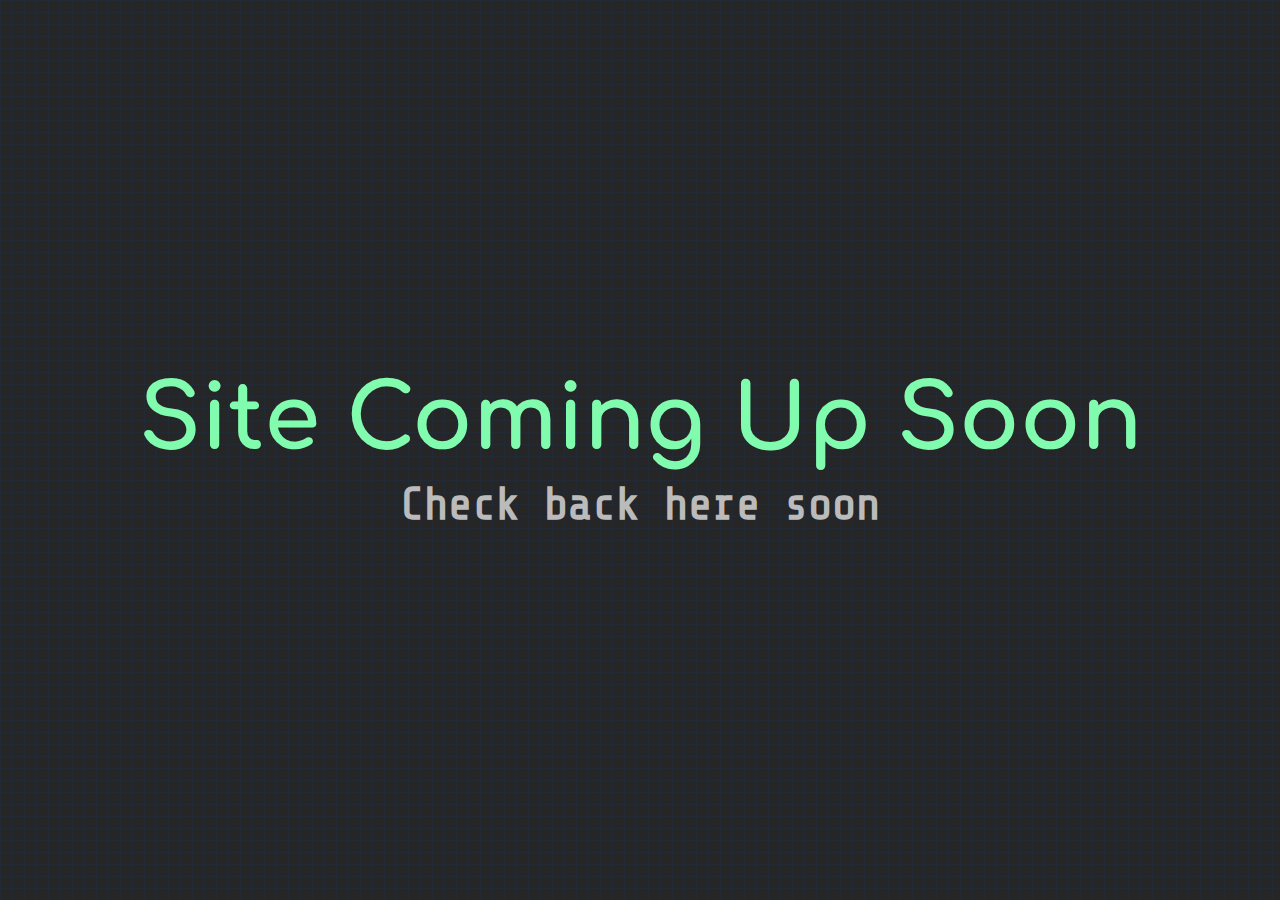
==== index.html @ 6f7924fd "Update index.html" ====
<!DOCTYPE html>
<html lang="en" dir="ltr">
  <head>
    <meta charset="utf-8">
    <title>Johnathan Verstraaten | Web Developer</title>
    <link rel="preconnect" href="https://fonts.googleapis.com">
    <link rel="preconnect" href="https://fonts.gstatic.com" crossorigin>
    <link href="https://fonts.googleapis.com/css2?family=Comfortaa&family=Share+Tech+Mono&display=swap" rel="stylesheet">
    <style media="screen">
      :root {
        /*colours*/
        --green: #81fbae;
        --grey: #bbbbbb;
        --dark-grey: #262626;

        /*cursors*/
        --select: url("./_data/cursors/select.cur"), default;

        /*fonts*/
        --comfortaa: 'Comfortaa', sans-serif;
        --mono: 'Share Tech Mono', monospace;
      }

      * {
        margin: 0;
        padding: 0;
        box-sizing: border-box;
        cursor: var(--select);
        user-select: none;
        font-size: min(10vh, 8.5vw);
      }

      body {
        background-color: var(--dark-grey);
        background-image: linear-gradient(#222a35 0.6px, transparent 0.6px), linear-gradient(to right, #222a35 0.6px, #262626 0.6px);
        background-size: 12px 12px;
        height: 100vh;
        display: flex;
        flex-direction: column;
        justify-content: center;
        align-items: center;
      }

      h1 {
        font-family: var(--comfortaa);
        color: var(--green);
        margin: 0 0 1vh 0;
      }

      h2 {
        font-family: var(--mono);
        font-size: 0.5em;
        color: var(--grey);
      }
    </style>
  </head>
  <body>
    <h1>Site Coming Up Soon</h1>
    <h2>Check back here soon</h2>
  </body>
</html>
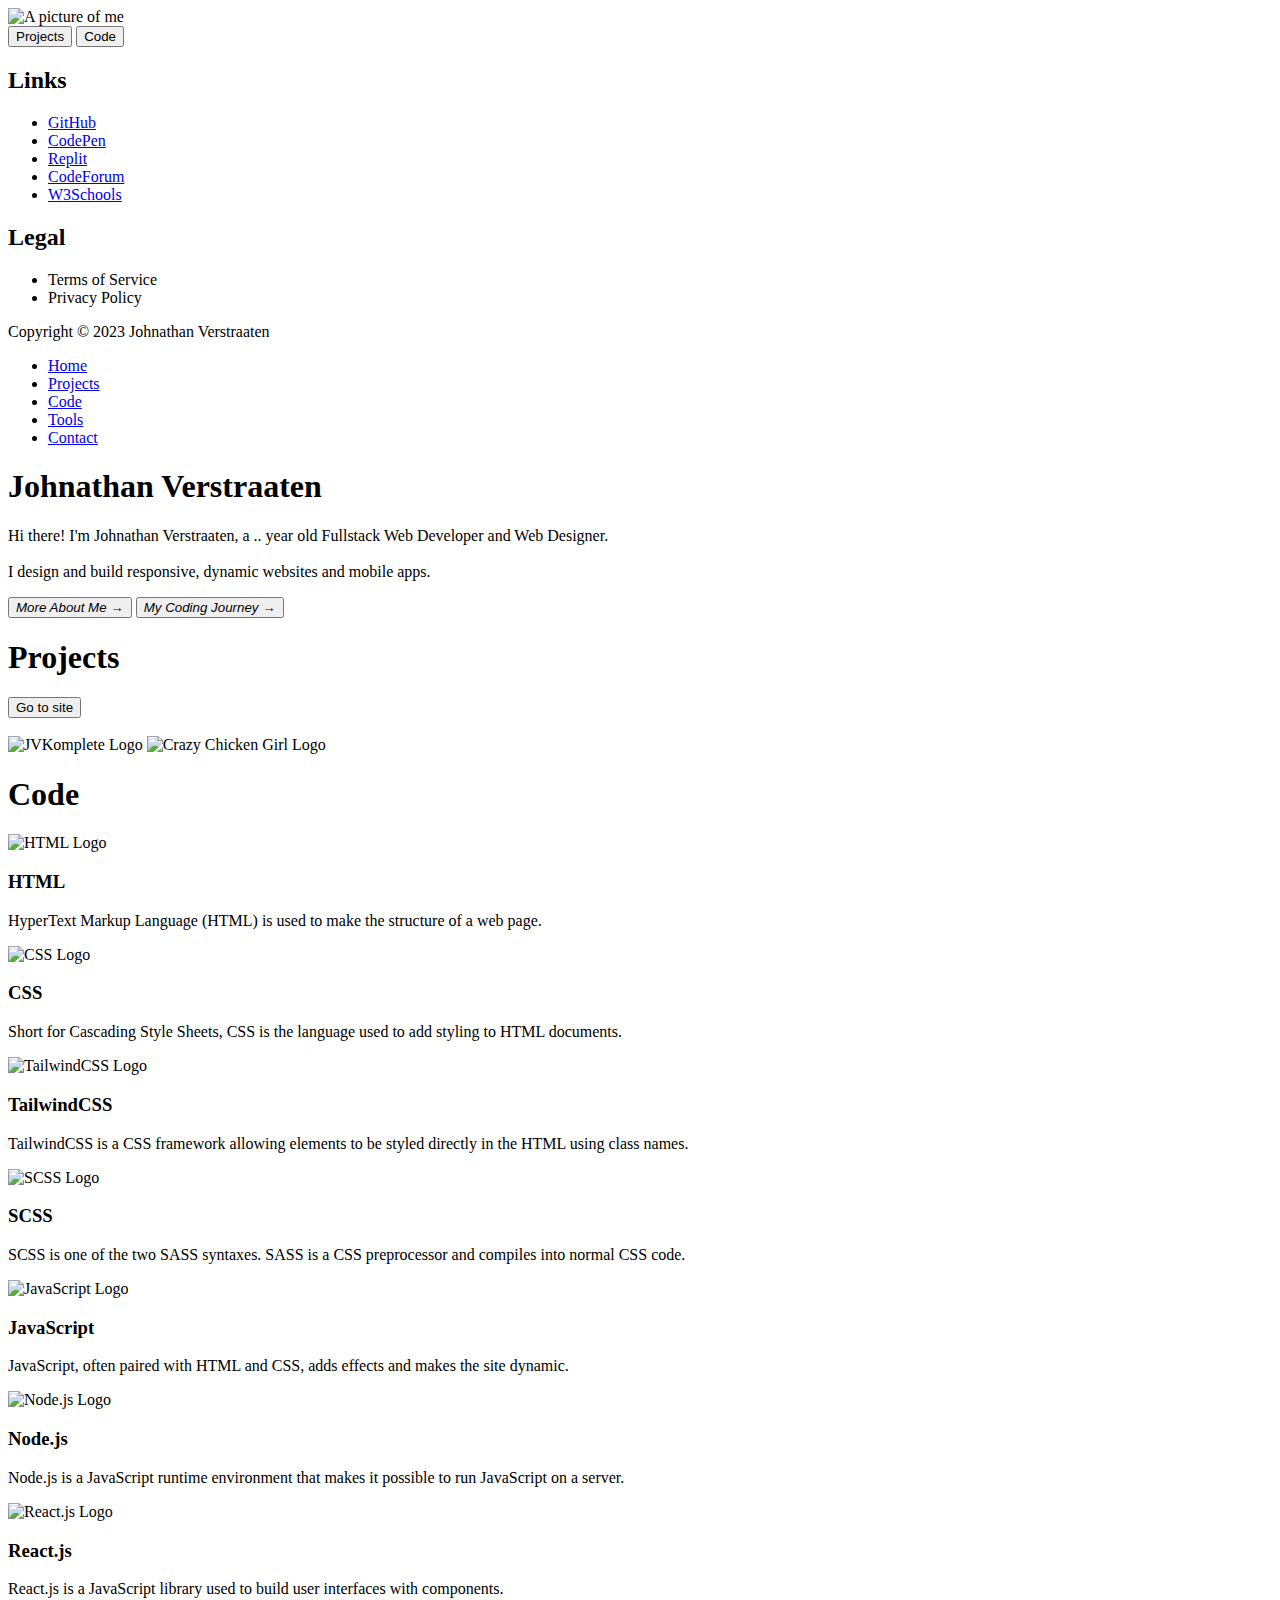
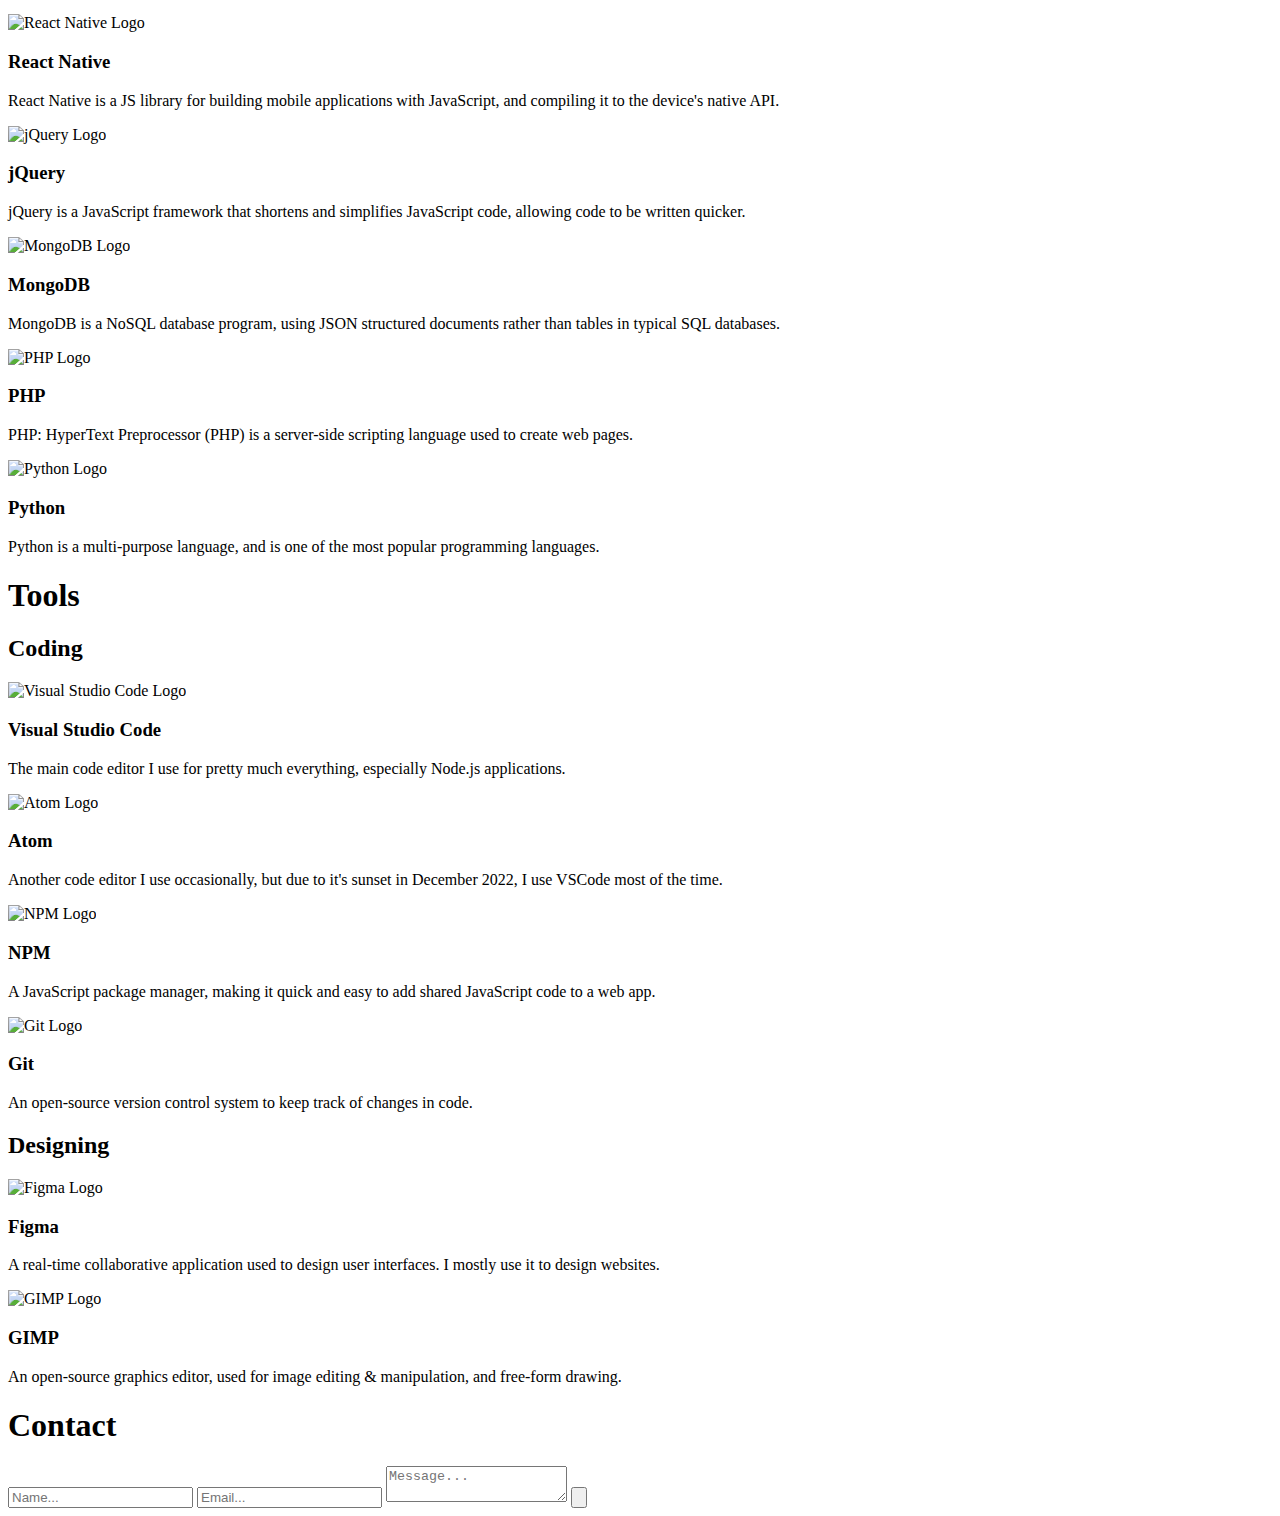
==== commit 91e472c3: "Update index.html" ====
--- a/index.html
+++ b/index.html
@@ -1,61 +1,403 @@
 <!DOCTYPE html>
-<html lang="en" dir="ltr">
-  <head>
-    <meta charset="utf-8">
-    <title>Johnathan Verstraaten | Web Developer</title>
-    <link rel="preconnect" href="https://fonts.googleapis.com">
-    <link rel="preconnect" href="https://fonts.gstatic.com" crossorigin>
-    <link href="https://fonts.googleapis.com/css2?family=Comfortaa&family=Share+Tech+Mono&display=swap" rel="stylesheet">
-    <style media="screen">
-      :root {
-        /*colours*/
-        --green: #81fbae;
-        --grey: #bbbbbb;
-        --dark-grey: #262626;
-
-        /*cursors*/
-        --select: url("./_data/cursors/select.cur"), default;
-
-        /*fonts*/
-        --comfortaa: 'Comfortaa', sans-serif;
-        --mono: 'Share Tech Mono', monospace;
-      }
-
-      * {
-        margin: 0;
-        padding: 0;
-        box-sizing: border-box;
-        cursor: var(--select);
-        user-select: none;
-        font-size: min(10vh, 8.5vw);
-      }
-
-      body {
-        background-color: var(--dark-grey);
-        background-image: linear-gradient(#222a35 0.6px, transparent 0.6px), linear-gradient(to right, #222a35 0.6px, #262626 0.6px);
-        background-size: 12px 12px;
-        height: 100vh;
-        display: flex;
-        flex-direction: column;
-        justify-content: center;
-        align-items: center;
-      }
-
-      h1 {
-        font-family: var(--comfortaa);
-        color: var(--green);
-        margin: 0 0 1vh 0;
-      }
-
-      h2 {
-        font-family: var(--mono);
-        font-size: 0.5em;
-        color: var(--grey);
-      }
-    </style>
-  </head>
-  <body>
-    <h1>Site Coming Up Soon</h1>
-    <h2>Check back here soon</h2>
-  </body>
+<html lang="en">
+<head>
+  <meta charset="UTF-8">
+  <meta http-equiv="X-UA-Compatible" content="IE=edge">
+  <meta name="viewport" content="width=device-width, initial-scale=1.0">
+  <script type="text/javascript" src="https://cdn.jsdelivr.net/npm/@emailjs/browser@3/dist/email.min.js"></script>
+  <script src="https://code.jquery.com/jquery-3.6.1.min.js" charset="utf-8"></script>
+  <script src="./script.js"></script>
+  <link rel="stylesheet" href="./style.css" />
+  <title>Johnathan Verstraaten - Fullstack Web Developer and Designer</title>
+</head>
+<body onload="age(); focusE(); scrollE(); projects('jvkomplete'); contact()" onscroll="scrollE()">
+  
+  <!--navigation links-->
+  <div id="nav">
+    <div class="background">
+      <img src="https://placehold.co/360x360/f6dec6/704d29/png" alt="A picture of me" />
+      <div>
+        <a href="#projects"><button tabindex="8">Projects</button></a>
+        <a href="#code"><button tabindex="9">Code</button></a>
+      </div>
+
+      <!--footer-->
+      <div class="footer">
+        <div class="pages">
+
+          <!--external links-->
+          <div class="links">
+            <h2>Links</h2>
+            <ul>
+              <li tabindex="17">
+                <a href="https://github.com/johna-123" target="_blank" rel="noopener noreferrer">GitHub</a>
+                <div class="nav-underline"></div>
+              </li>
+              <li tabindex="18">
+                <a href="https://codepen.io/johna-123" target="_blank" rel="noopener noreferrer">CodePen</a>
+                <div class="nav-underline"></div>
+              </li>
+              <li tabindex="19">
+                <a href="https://replit.com/@johna-123" target="_blank" rel="noopener noreferrer">Replit</a>
+                <div class="nav-underline"></div>
+              </li>
+              <li tabindex="20">
+                <a href="https://codeforum.org/members/johna.3024/" target="_blank" rel="noopener noreferrer">CodeForum</a>
+                <div class="nav-underline"></div>
+              </li>
+              <li tabindex="21">
+                <a href="https://w3profile.com/johna" target="_blank" rel="noopener noreferrer">W3Schools</a>
+                <div class="nav-underline"></div>
+              </li>
+            </ul>
+          </div>
+
+          <!--legal pages-->
+          <div class="legal">
+            <h2>Legal</h2>
+            <ul>
+              <li tabindex="22">
+                <a>Terms of Service</a>
+                <div class="nav-underline"></div>
+              </li>
+              <li tabindex="23">
+                <a>Privacy Policy</a>
+                <div class="nav-underline"></div>
+              </li>
+            </ul>
+          </div>
+        </div>
+        <p>Copyright &copy; 2023 Johnathan Verstraaten</p>
+      </div>
+    </div>
+
+    <!--page navigation-->
+    <ul>
+      <li tabindex="1"><a onclick="more()" href="#home">Home<div class="nav-underline"></div></a></ol>
+      <li tabindex="2"><a onclick="more()" href="#projects">Projects<div class="nav-underline"></div></a></ol>
+      <li tabindex="3"><a onclick="more()" href="#code">Code<div class="nav-underline"></div></a></ol>
+      <li tabindex="4"><a onclick="more()" href="#tools">Tools<div class="nav-underline"></div></a></ol>
+      <li tabindex="5"><a onclick="more()" href="#contact">Contact<div class="nav-underline"></div></a></ol>
+    </ul>
+  </div>
+
+  <!--home section-->
+  <section id="home">
+    <div class="body">
+      <div class="main">
+        <div class="title">
+          <h1>Johnathan Verstraaten</h1>
+          <div class="underline"></div>
+        </div>
+        <p>
+          Hi there! I'm Johnathan Verstraaten, a <span class="age">..</span> year old <span class="highlight">Fullstack Web Developer</span> and <span class="highlight">Web Designer</span>.
+          <br /><br />
+          I design and build responsive, dynamic websites and mobile apps.
+        </p>
+        <div class="about-links">
+          <a><button onclick="more('about')" tabindex="6">
+            <i>More About Me &rarr;</i>
+            <div class="nav-underline"></div>
+          </button></a>
+          <a><button onclick="more('code')" tabindex="7">
+            <i>My Coding Journey &rarr;</i>
+            <div class="nav-underline"></div>
+          </button></a>
+        </div>
+      </div>
+      <div class="more">
+        <div class="inner"></div>
+      </div>
+    </div>
+  </section>
+
+  <!--projects section-->
+  <section id="projects">
+    <div class="body">
+      <div class="main">
+        <div class="title">
+          <h1>Projects</h1>
+          <div class="underline"></div>
+        </div>
+        <div class="project">
+          <div class="overlay">
+            <h2></h2>
+            <h4></h4>
+            <p class="work"></p>
+            <p class="date"></p>
+            <a target="_blank"><button tabindex="10">Go to site</button></a>
+          </div>
+          <img width="100%" />
+        </div>
+        <div class="project-list">
+          <img tabindex="11" src="./images/projects/jvkomplete-logo.png" alt="JVKomplete Logo" height="48px" onclick="projects('jvkomplete')" />
+          <img tabindex="12" src="./images/projects/crazychickengirl-logo.png" alt="Crazy Chicken Girl Logo" height="48px" onclick="projects('crazychickengirl')" />
+        </div>
+      </div>
+    </div>
+  </section>
+
+  <!--code section-->
+  <section id="code">
+    <div class="body">
+      <div class="main">
+        <div class="title">
+          <h1>Code</h1>
+          <div class="underline"></div>
+        </div>
+        <div class="code-grid">
+
+          <!--html-->
+          <div class="code-lang">
+            <div class="code-margin"></div>
+            <div class="code-logo">
+              <img src="./images/code/html.svg" alt="HTML Logo">
+            </div>
+            <div class="text">
+              <h3>HTML</h3>
+              <p>HyperText Markup Language (HTML) is used to make the structure of a web page.</p>
+            </div>
+          </div>
+
+          <!--css-->
+          <div class="code-lang">
+            <div class="code-margin"></div>
+            <div class="code-logo">
+              <img src="./images/code/css.svg" alt="CSS Logo">
+            </div>
+            <div class="text">
+              <h3>CSS</h3>
+              <p>Short for Cascading Style Sheets, CSS is the language used to add styling to HTML documents.</p>
+            </div>
+          </div>
+
+          <!--tailwindcss-->
+          <div class="code-lang">
+            <div class="code-margin"></div>
+            <div class="code-logo">
+              <img src="./images/code/tailwindcss.svg" alt="TailwindCSS Logo">
+            </div>
+            <div class="text">
+              <h3>TailwindCSS</h3>
+              <p>TailwindCSS is a CSS framework allowing elements to be styled directly in the HTML using class names.</p>
+            </div>
+          </div>
+
+          <!--scss-->
+          <div class="code-lang">
+            <div class="code-margin"></div>
+            <div class="code-logo">
+              <img src="./images/code/scss.svg" alt="SCSS Logo">
+            </div>
+            <div class="text">
+              <h3>SCSS</h3>
+              <p>SCSS is one of the two SASS syntaxes. SASS is a CSS preprocessor and compiles into normal CSS code.</p>
+            </div>
+          </div>
+
+          <!--javascript-->
+          <div class="code-lang">
+            <div class="code-margin"></div>
+            <div class="code-logo">
+              <img src="./images/code/javascript.svg" alt="JavaScript Logo">
+            </div>
+            <div class="text">
+              <h3>JavaScript</h3>
+              <p>JavaScript, often paired with HTML and CSS, adds effects and makes the site dynamic.</p>
+            </div>
+          </div>
+
+          <!--node.js-->
+          <div class="code-lang">
+            <div class="code-margin"></div>
+            <div class="code-logo">
+              <img src="./images/code/nodejs.svg" alt="Node.js Logo">
+            </div>
+            <div class="text">
+              <h3>Node.js</h3>
+              <p>Node.js is a JavaScript runtime environment that makes it possible to run JavaScript on a server.</p>
+            </div>
+          </div>
+
+          <!--react.js-->
+          <div class="code-lang">
+            <div class="code-margin"></div>
+            <div class="code-logo">
+              <img src="./images/code/reactjs.svg" alt="React.js Logo">
+            </div>
+            <div class="text">
+              <h3>React.js</h3>
+              <p>React.js is a JavaScript library used to build user interfaces with components.</p>
+            </div>
+          </div>
+
+          <!--reactnative-->
+          <div class="code-lang">
+            <div class="code-margin"></div>
+            <div class="code-logo">
+              <img src="./images/code/react.svg" alt="React Native Logo">
+            </div>
+            <div class="text">
+              <h3>React Native</h3>
+              <p>React Native is a JS library for building mobile applications with JavaScript, and compiling it to the device's native API.</p>
+            </div>
+          </div>
+
+          <!--jquery-->
+          <div class="code-lang">
+            <div class="code-margin"></div>
+            <div class="code-logo">
+              <img src="./images/code/jquery.svg" alt="jQuery Logo">
+            </div>
+            <div class="text">
+              <h3>jQuery</h3>
+              <p>jQuery is a JavaScript framework that shortens and simplifies JavaScript code, allowing code to be written quicker.</p>
+            </div>
+          </div>
+
+          <!--mongodb-->
+          <div class="code-lang">
+            <div class="code-margin"></div>
+            <div class="code-logo">
+              <img src="./images/code/mongodb.svg" alt="MongoDB Logo">
+            </div>
+            <div class="text">
+              <h3>MongoDB</h3>
+              <p>MongoDB is a NoSQL database program, using JSON structured documents rather than tables in typical SQL databases.</p>
+            </div>
+          </div>
+
+          <!--php-->
+          <div class="code-lang">
+            <div class="code-margin"></div>
+            <div class="code-logo">
+              <img src="./images/code/php.svg" alt="PHP Logo">
+            </div>
+            <div class="text">
+              <h3>PHP</h3>
+              <p>PHP: HyperText Preprocessor (PHP) is a server-side scripting language used to create web pages.</p>
+            </div>
+          </div>
+
+          <!--python-->
+          <div class="code-lang">
+            <div class="code-margin"></div>
+            <div class="code-logo">
+              <img src="./images/code/python.svg" alt="Python Logo">
+            </div>
+            <div class="text">
+              <h3>Python</h3>
+              <p>Python is a multi-purpose language, and is one of the most popular programming languages.</p>
+            </div>
+          </div>
+        </div>
+      </div>
+    </div>
+  </section>
+
+  <!--tools section-->
+  <section id="tools">
+    <div class="body">
+      <div class="main">
+        <div class="title">
+          <h1>Tools</h1>
+          <div class="underline"></div>
+        </div>
+        <div class="tools">
+          <div class="coding">
+            <h2>Coding</h2>
+
+            <!--vscode-->
+            <div class="tool">
+              <div class="tool-logo">
+                <img src="./images/tools/vscode.svg" alt="Visual Studio Code Logo">
+              </div>
+              <div class="text">
+                <h3>Visual Studio Code</h3>
+                <p>The main code editor I use for pretty much everything, especially Node.js applications.</p>
+              </div>
+            </div>
+
+            <!--atom-->
+            <div class="tool">
+              <div class="tool-logo">
+                <img src="./images/tools/atom.svg" alt="Atom Logo">
+              </div>
+              <div class="text">
+                <h3>Atom</h3>
+                <p>Another code editor I use occasionally, but due to it's sunset in December 2022, I use VSCode most of the time.</p>
+              </div>
+            </div>
+
+            <!--npm-->
+            <div class="tool">
+              <div class="tool-logo">
+                <img src="./images/tools/npm.svg" alt="NPM Logo">
+              </div>
+              <div class="text">
+                <h3>NPM</h3>
+                <p>A JavaScript package manager, making it quick and easy to add shared JavaScript code to a web app.</p>
+              </div>
+            </div>
+
+            <!--git-->
+            <div class="tool">
+              <div class="tool-logo">
+                <img src="./images/tools/git.svg" alt="Git Logo">
+              </div>
+              <div class="text">
+                <h3>Git</h3>
+                <p>An open-source version control system to keep track of changes in code.</p>
+              </div>
+            </div>
+          </div>
+          <div class="designing">
+            <h2>Designing</h2>
+
+            <!--figma-->
+            <div class="tool">
+              <div class="tool-logo">
+                <img src="./images/tools/figma.svg" alt="Figma Logo">
+              </div>
+              <div class="text">
+                <h3>Figma</h3>
+                <p>A real-time collaborative application used to design user interfaces. I mostly use it to design websites.</p>
+              </div>
+            </div>
+
+            <!--gimp-->
+            <div class="tool">
+              <div class="tool-logo">
+                <img src="./images/tools/gimp.svg" alt="GIMP Logo">
+              </div>
+              <div class="text">
+                <h3>GIMP</h3>
+                <p>An open-source graphics editor, used for image editing & manipulation, and free-form drawing.</p>
+              </div>
+            </div>
+          </div>
+        </div>
+      </div>
+    </div>
+  </section>
+
+  <!--contact section-->
+  <section class="contact">
+    <div class="body">
+      <div class="main">
+        <div class="title">
+          <h1>Contact</h1>
+          <div class="underline"></div>
+        </div>
+        <form id="contact">
+          <input autocomplete="off" type="hidden" name="contact_number">
+          <input autocomplete="off" required class="focus" tabindex="13" type="text" name="user_name" id="name" placeholder="Name..." />
+          <input autocomplete="off" required class="focus" tabindex="14" type="email" name="user_email" id="email" placeholder="Email..." />
+          <textarea autocomplete="off" required class="focus" tabindex="15" name="message" id="message" placeholder="Message..."></textarea>
+          <input required tabindex="16" type="submit" value="" />
+        </form>
+      </div>
+    </div>
+  </section>
+</body>
 </html>
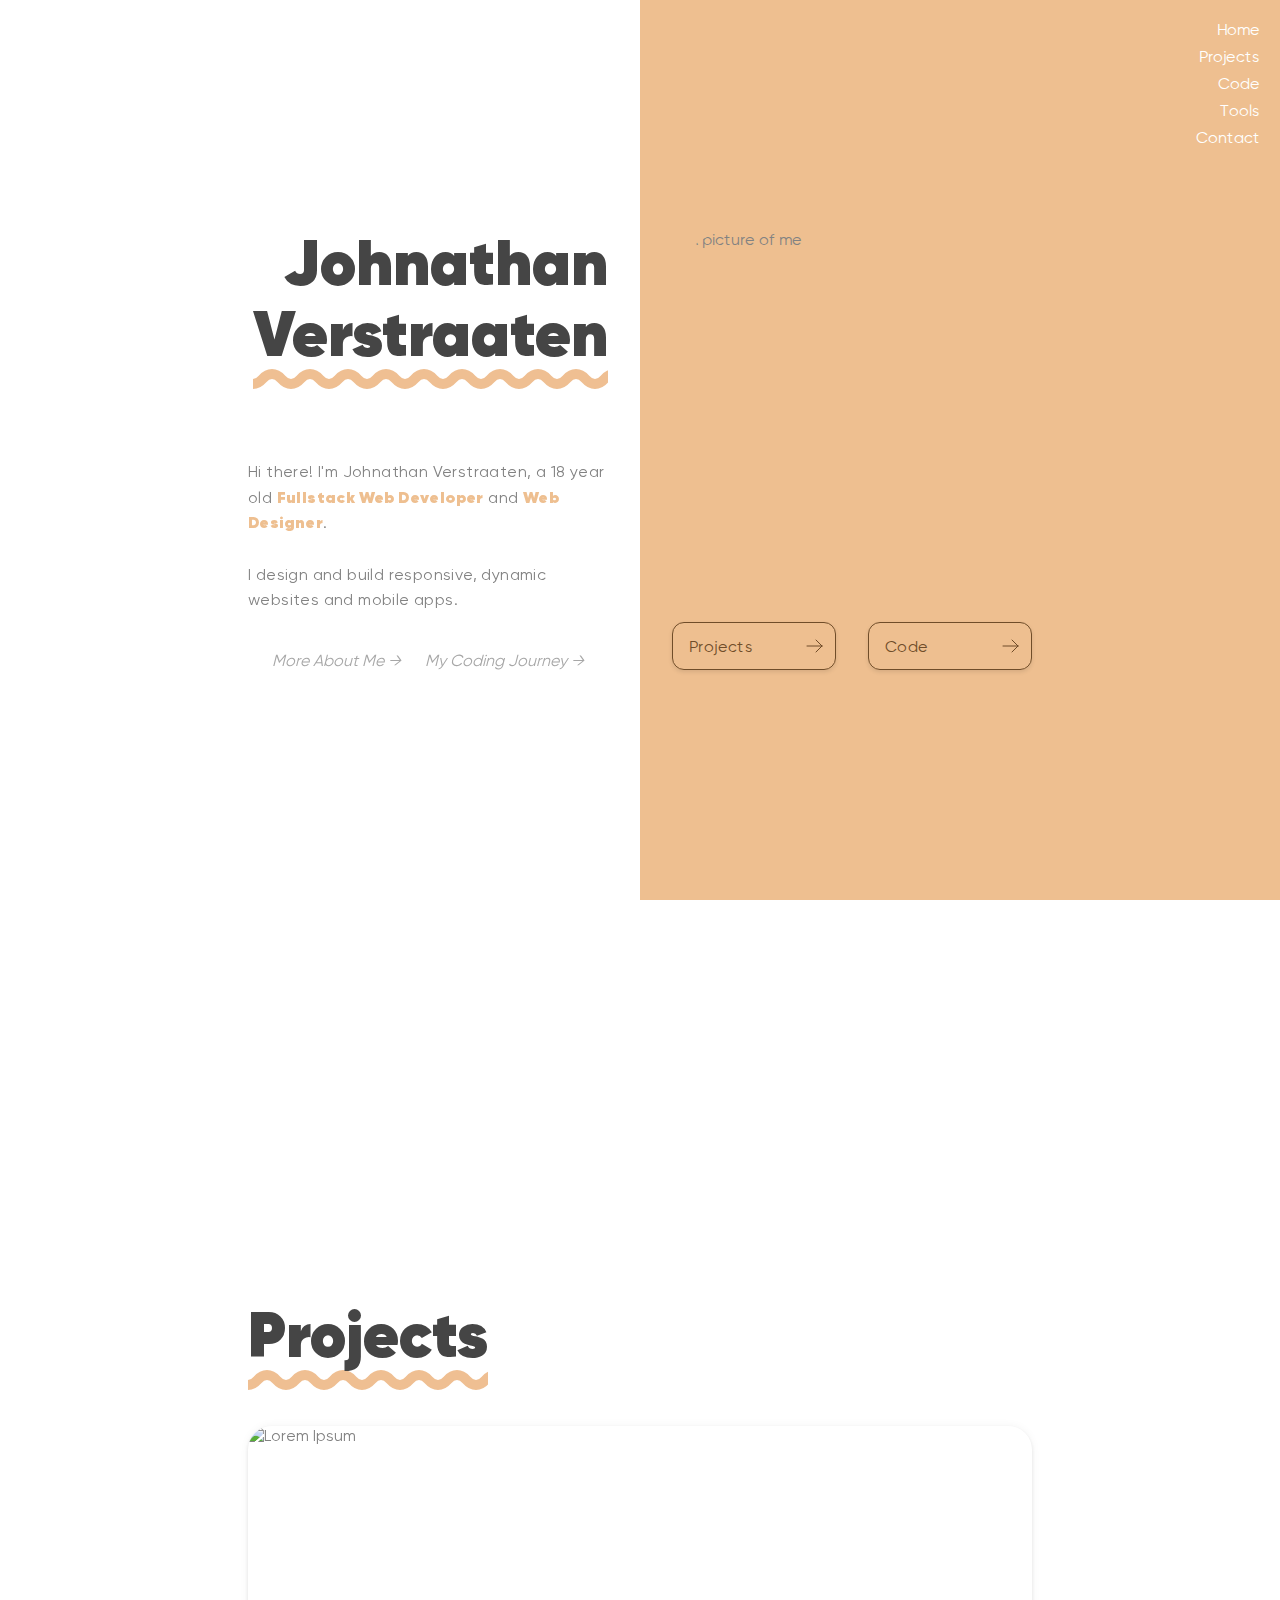
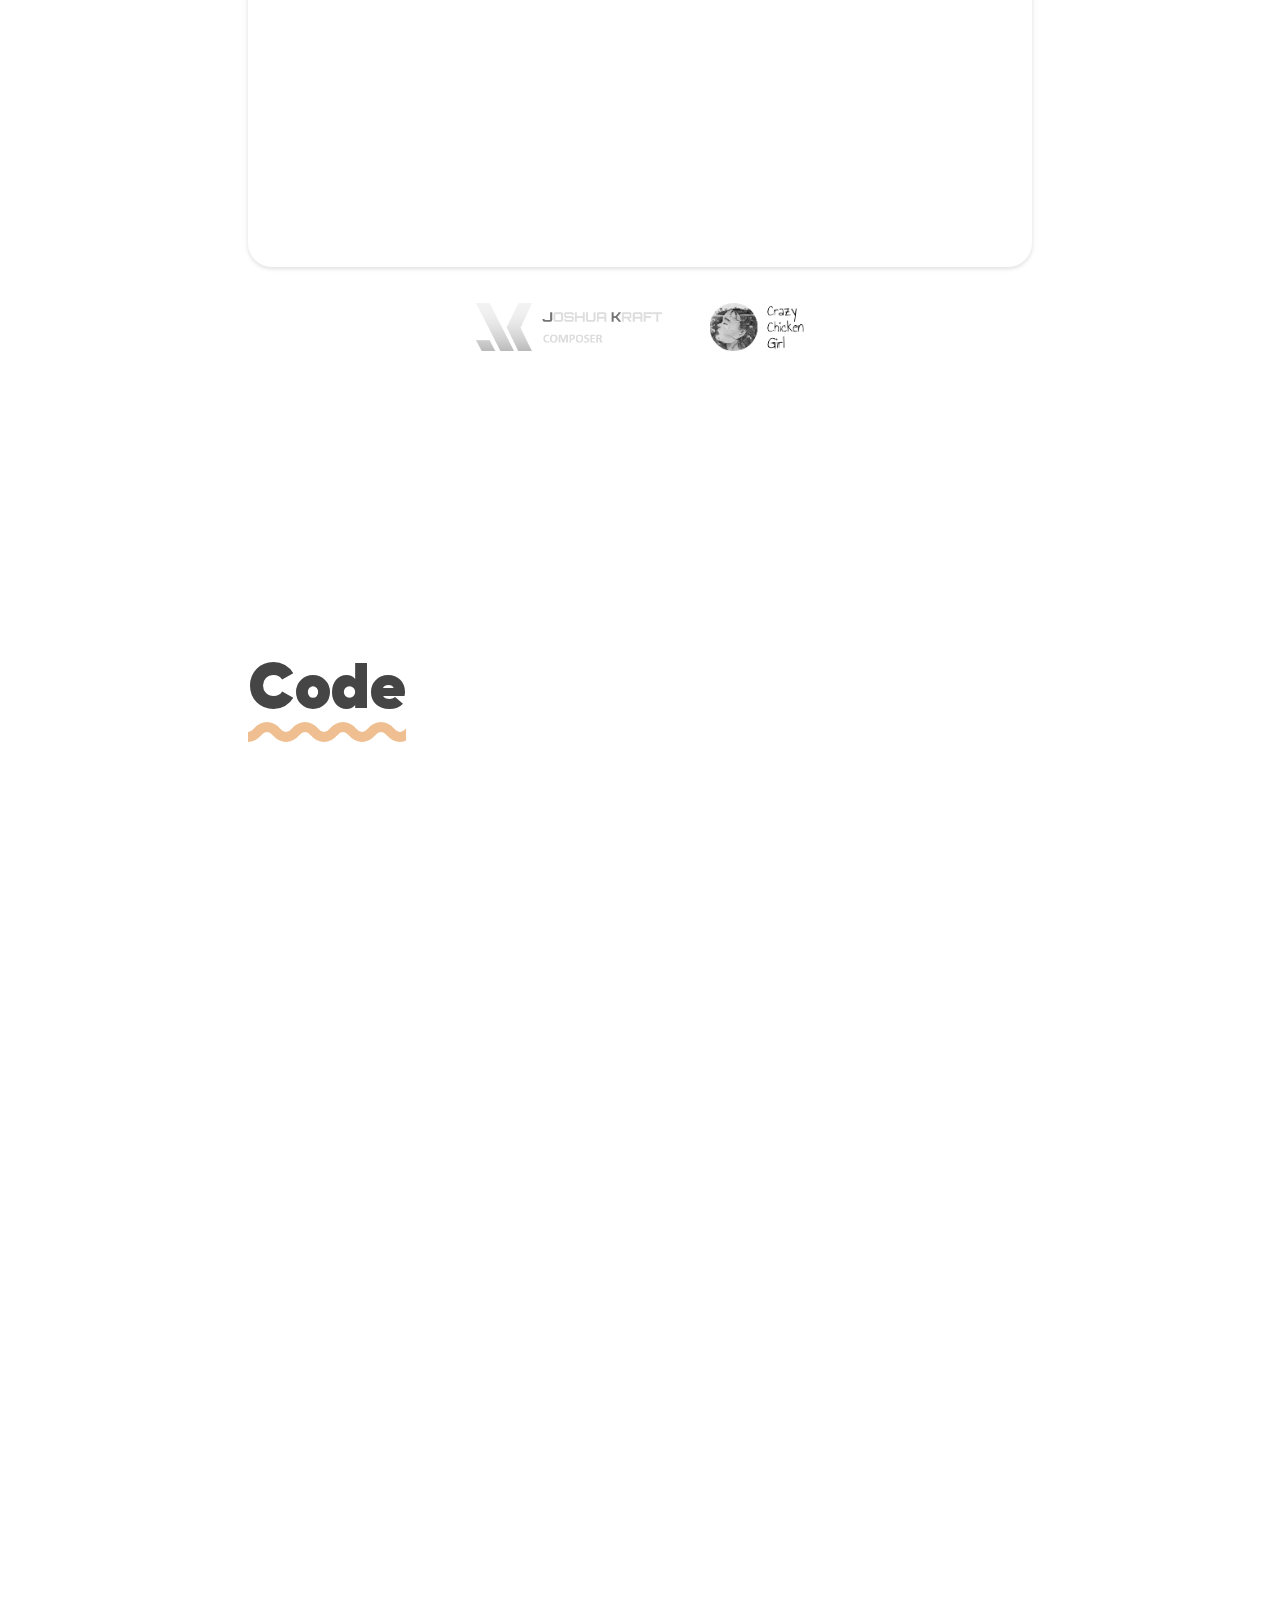
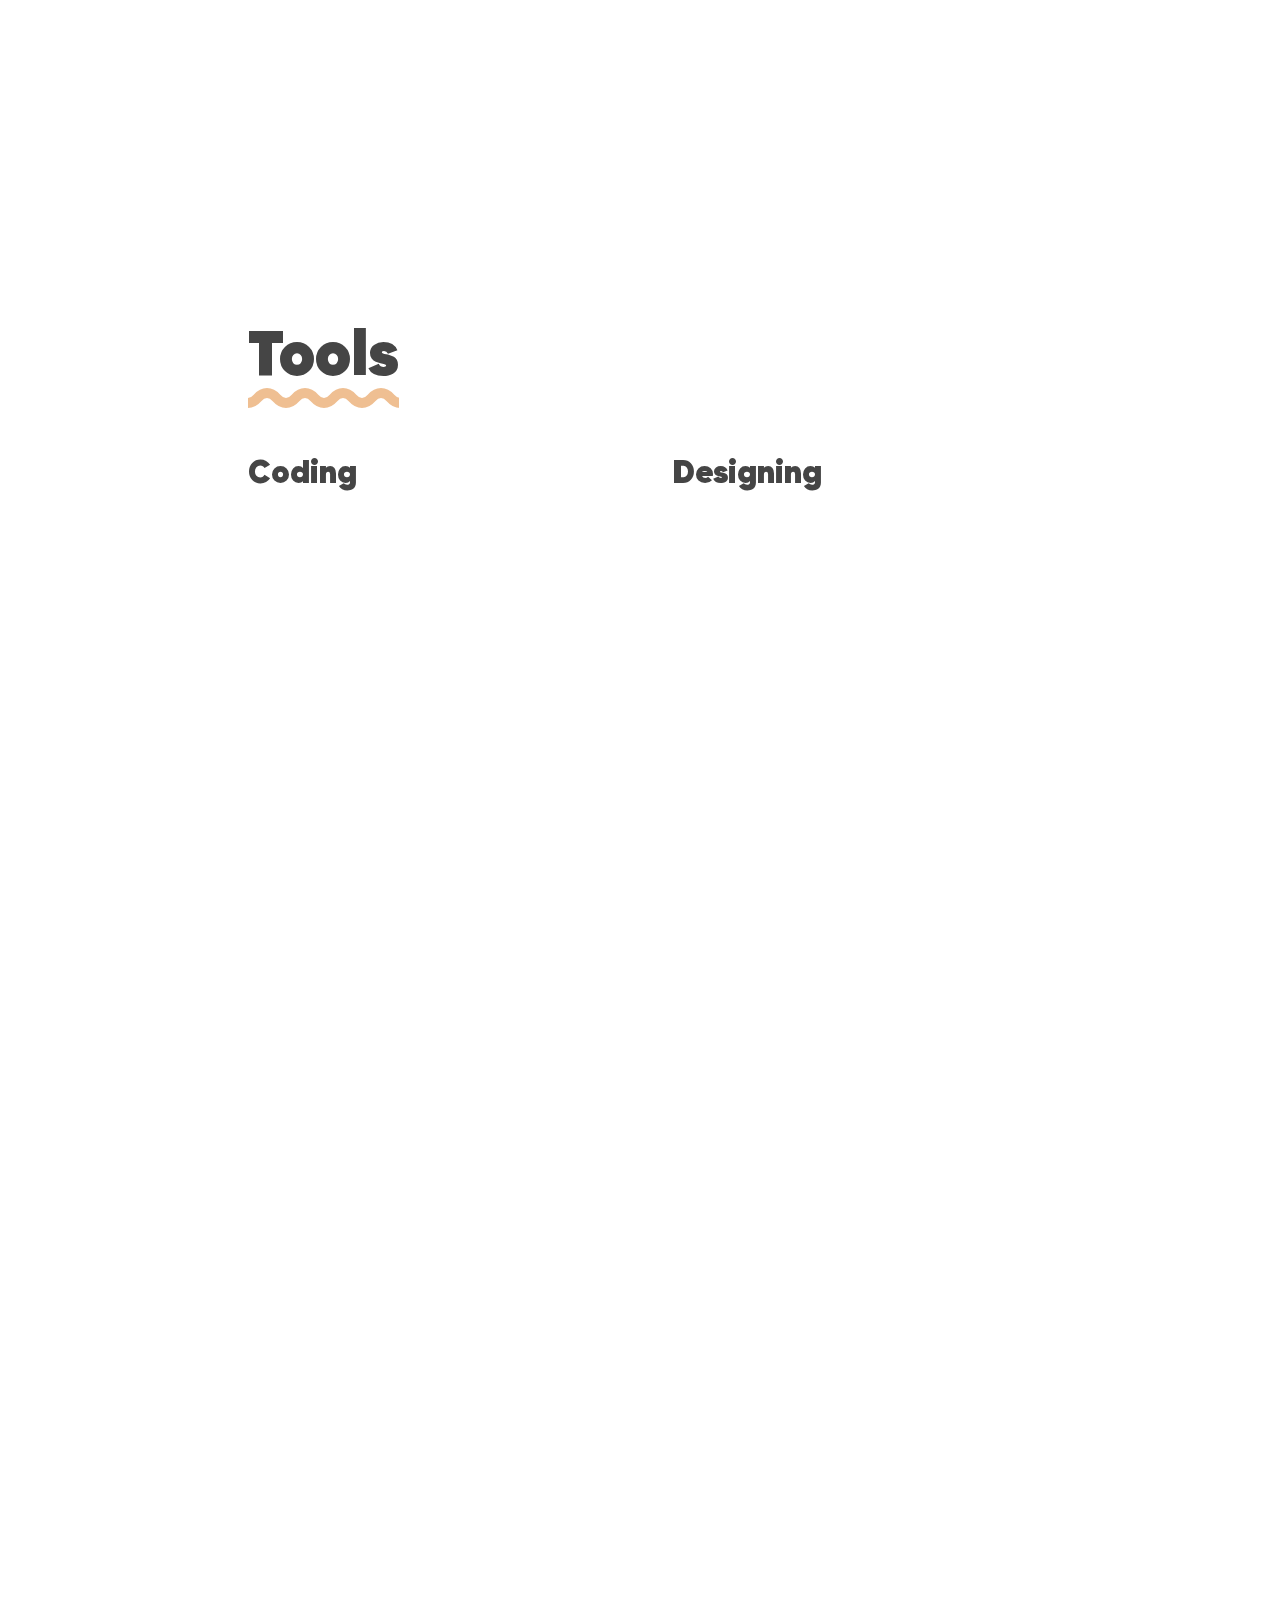
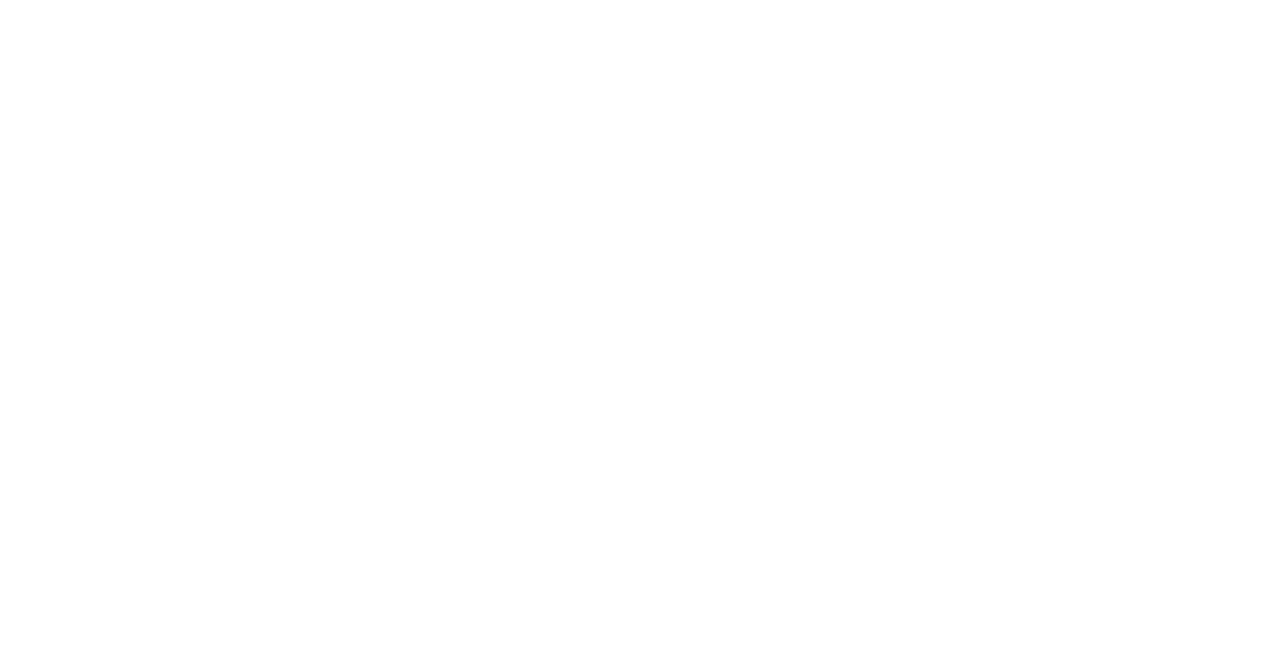
==== commit 737f1ff4: "Added favicon" ====
--- a/index.html
+++ b/index.html
@@ -1,403 +1,434 @@
-<!DOCTYPE html>
-<html lang="en">
-<head>
-  <meta charset="UTF-8">
-  <meta http-equiv="X-UA-Compatible" content="IE=edge">
-  <meta name="viewport" content="width=device-width, initial-scale=1.0">
-  <script type="text/javascript" src="https://cdn.jsdelivr.net/npm/@emailjs/browser@3/dist/email.min.js"></script>
-  <script src="https://code.jquery.com/jquery-3.6.1.min.js" charset="utf-8"></script>
-  <script src="./script.js"></script>
-  <link rel="stylesheet" href="./style.css" />
-  <title>Johnathan Verstraaten - Fullstack Web Developer and Designer</title>
-</head>
-<body onload="age(); focusE(); scrollE(); projects('jvkomplete'); contact()" onscroll="scrollE()">
-  
-  <!--navigation links-->
-  <div id="nav">
-    <div class="background">
-      <img src="https://placehold.co/360x360/f6dec6/704d29/png" alt="A picture of me" />
-      <div>
-        <a href="#projects"><button tabindex="8">Projects</button></a>
-        <a href="#code"><button tabindex="9">Code</button></a>
-      </div>
-
-      <!--footer-->
-      <div class="footer">
-        <div class="pages">
-
-          <!--external links-->
-          <div class="links">
-            <h2>Links</h2>
-            <ul>
-              <li tabindex="17">
-                <a href="https://github.com/johna-123" target="_blank" rel="noopener noreferrer">GitHub</a>
-                <div class="nav-underline"></div>
-              </li>
-              <li tabindex="18">
-                <a href="https://codepen.io/johna-123" target="_blank" rel="noopener noreferrer">CodePen</a>
-                <div class="nav-underline"></div>
-              </li>
-              <li tabindex="19">
-                <a href="https://replit.com/@johna-123" target="_blank" rel="noopener noreferrer">Replit</a>
-                <div class="nav-underline"></div>
-              </li>
-              <li tabindex="20">
-                <a href="https://codeforum.org/members/johna.3024/" target="_blank" rel="noopener noreferrer">CodeForum</a>
-                <div class="nav-underline"></div>
-              </li>
-              <li tabindex="21">
-                <a href="https://w3profile.com/johna" target="_blank" rel="noopener noreferrer">W3Schools</a>
-                <div class="nav-underline"></div>
-              </li>
-            </ul>
-          </div>
-
-          <!--legal pages-->
-          <div class="legal">
-            <h2>Legal</h2>
-            <ul>
-              <li tabindex="22">
-                <a>Terms of Service</a>
-                <div class="nav-underline"></div>
-              </li>
-              <li tabindex="23">
-                <a>Privacy Policy</a>
-                <div class="nav-underline"></div>
-              </li>
-            </ul>
-          </div>
-        </div>
-        <p>Copyright &copy; 2023 Johnathan Verstraaten</p>
-      </div>
-    </div>
-
-    <!--page navigation-->
-    <ul>
-      <li tabindex="1"><a onclick="more()" href="#home">Home<div class="nav-underline"></div></a></ol>
-      <li tabindex="2"><a onclick="more()" href="#projects">Projects<div class="nav-underline"></div></a></ol>
-      <li tabindex="3"><a onclick="more()" href="#code">Code<div class="nav-underline"></div></a></ol>
-      <li tabindex="4"><a onclick="more()" href="#tools">Tools<div class="nav-underline"></div></a></ol>
-      <li tabindex="5"><a onclick="more()" href="#contact">Contact<div class="nav-underline"></div></a></ol>
-    </ul>
-  </div>
-
-  <!--home section-->
-  <section id="home">
-    <div class="body">
-      <div class="main">
-        <div class="title">
-          <h1>Johnathan Verstraaten</h1>
-          <div class="underline"></div>
-        </div>
-        <p>
-          Hi there! I'm Johnathan Verstraaten, a <span class="age">..</span> year old <span class="highlight">Fullstack Web Developer</span> and <span class="highlight">Web Designer</span>.
-          <br /><br />
-          I design and build responsive, dynamic websites and mobile apps.
-        </p>
-        <div class="about-links">
-          <a><button onclick="more('about')" tabindex="6">
-            <i>More About Me &rarr;</i>
-            <div class="nav-underline"></div>
-          </button></a>
-          <a><button onclick="more('code')" tabindex="7">
-            <i>My Coding Journey &rarr;</i>
-            <div class="nav-underline"></div>
-          </button></a>
-        </div>
-      </div>
-      <div class="more">
-        <div class="inner"></div>
-      </div>
-    </div>
-  </section>
-
-  <!--projects section-->
-  <section id="projects">
-    <div class="body">
-      <div class="main">
-        <div class="title">
-          <h1>Projects</h1>
-          <div class="underline"></div>
-        </div>
-        <div class="project">
-          <div class="overlay">
-            <h2></h2>
-            <h4></h4>
-            <p class="work"></p>
-            <p class="date"></p>
-            <a target="_blank"><button tabindex="10">Go to site</button></a>
-          </div>
-          <img width="100%" />
-        </div>
-        <div class="project-list">
-          <img tabindex="11" src="./images/projects/jvkomplete-logo.png" alt="JVKomplete Logo" height="48px" onclick="projects('jvkomplete')" />
-          <img tabindex="12" src="./images/projects/crazychickengirl-logo.png" alt="Crazy Chicken Girl Logo" height="48px" onclick="projects('crazychickengirl')" />
-        </div>
-      </div>
-    </div>
-  </section>
-
-  <!--code section-->
-  <section id="code">
-    <div class="body">
-      <div class="main">
-        <div class="title">
-          <h1>Code</h1>
-          <div class="underline"></div>
-        </div>
-        <div class="code-grid">
-
-          <!--html-->
-          <div class="code-lang">
-            <div class="code-margin"></div>
-            <div class="code-logo">
-              <img src="./images/code/html.svg" alt="HTML Logo">
-            </div>
-            <div class="text">
-              <h3>HTML</h3>
-              <p>HyperText Markup Language (HTML) is used to make the structure of a web page.</p>
-            </div>
-          </div>
-
-          <!--css-->
-          <div class="code-lang">
-            <div class="code-margin"></div>
-            <div class="code-logo">
-              <img src="./images/code/css.svg" alt="CSS Logo">
-            </div>
-            <div class="text">
-              <h3>CSS</h3>
-              <p>Short for Cascading Style Sheets, CSS is the language used to add styling to HTML documents.</p>
-            </div>
-          </div>
-
-          <!--tailwindcss-->
-          <div class="code-lang">
-            <div class="code-margin"></div>
-            <div class="code-logo">
-              <img src="./images/code/tailwindcss.svg" alt="TailwindCSS Logo">
-            </div>
-            <div class="text">
-              <h3>TailwindCSS</h3>
-              <p>TailwindCSS is a CSS framework allowing elements to be styled directly in the HTML using class names.</p>
-            </div>
-          </div>
-
-          <!--scss-->
-          <div class="code-lang">
-            <div class="code-margin"></div>
-            <div class="code-logo">
-              <img src="./images/code/scss.svg" alt="SCSS Logo">
-            </div>
-            <div class="text">
-              <h3>SCSS</h3>
-              <p>SCSS is one of the two SASS syntaxes. SASS is a CSS preprocessor and compiles into normal CSS code.</p>
-            </div>
-          </div>
-
-          <!--javascript-->
-          <div class="code-lang">
-            <div class="code-margin"></div>
-            <div class="code-logo">
-              <img src="./images/code/javascript.svg" alt="JavaScript Logo">
-            </div>
-            <div class="text">
-              <h3>JavaScript</h3>
-              <p>JavaScript, often paired with HTML and CSS, adds effects and makes the site dynamic.</p>
-            </div>
-          </div>
-
-          <!--node.js-->
-          <div class="code-lang">
-            <div class="code-margin"></div>
-            <div class="code-logo">
-              <img src="./images/code/nodejs.svg" alt="Node.js Logo">
-            </div>
-            <div class="text">
-              <h3>Node.js</h3>
-              <p>Node.js is a JavaScript runtime environment that makes it possible to run JavaScript on a server.</p>
-            </div>
-          </div>
-
-          <!--react.js-->
-          <div class="code-lang">
-            <div class="code-margin"></div>
-            <div class="code-logo">
-              <img src="./images/code/reactjs.svg" alt="React.js Logo">
-            </div>
-            <div class="text">
-              <h3>React.js</h3>
-              <p>React.js is a JavaScript library used to build user interfaces with components.</p>
-            </div>
-          </div>
-
-          <!--reactnative-->
-          <div class="code-lang">
-            <div class="code-margin"></div>
-            <div class="code-logo">
-              <img src="./images/code/react.svg" alt="React Native Logo">
-            </div>
-            <div class="text">
-              <h3>React Native</h3>
-              <p>React Native is a JS library for building mobile applications with JavaScript, and compiling it to the device's native API.</p>
-            </div>
-          </div>
-
-          <!--jquery-->
-          <div class="code-lang">
-            <div class="code-margin"></div>
-            <div class="code-logo">
-              <img src="./images/code/jquery.svg" alt="jQuery Logo">
-            </div>
-            <div class="text">
-              <h3>jQuery</h3>
-              <p>jQuery is a JavaScript framework that shortens and simplifies JavaScript code, allowing code to be written quicker.</p>
-            </div>
-          </div>
-
-          <!--mongodb-->
-          <div class="code-lang">
-            <div class="code-margin"></div>
-            <div class="code-logo">
-              <img src="./images/code/mongodb.svg" alt="MongoDB Logo">
-            </div>
-            <div class="text">
-              <h3>MongoDB</h3>
-              <p>MongoDB is a NoSQL database program, using JSON structured documents rather than tables in typical SQL databases.</p>
-            </div>
-          </div>
-
-          <!--php-->
-          <div class="code-lang">
-            <div class="code-margin"></div>
-            <div class="code-logo">
-              <img src="./images/code/php.svg" alt="PHP Logo">
-            </div>
-            <div class="text">
-              <h3>PHP</h3>
-              <p>PHP: HyperText Preprocessor (PHP) is a server-side scripting language used to create web pages.</p>
-            </div>
-          </div>
-
-          <!--python-->
-          <div class="code-lang">
-            <div class="code-margin"></div>
-            <div class="code-logo">
-              <img src="./images/code/python.svg" alt="Python Logo">
-            </div>
-            <div class="text">
-              <h3>Python</h3>
-              <p>Python is a multi-purpose language, and is one of the most popular programming languages.</p>
-            </div>
-          </div>
-        </div>
-      </div>
-    </div>
-  </section>
-
-  <!--tools section-->
-  <section id="tools">
-    <div class="body">
-      <div class="main">
-        <div class="title">
-          <h1>Tools</h1>
-          <div class="underline"></div>
-        </div>
-        <div class="tools">
-          <div class="coding">
-            <h2>Coding</h2>
-
-            <!--vscode-->
-            <div class="tool">
-              <div class="tool-logo">
-                <img src="./images/tools/vscode.svg" alt="Visual Studio Code Logo">
-              </div>
-              <div class="text">
-                <h3>Visual Studio Code</h3>
-                <p>The main code editor I use for pretty much everything, especially Node.js applications.</p>
-              </div>
-            </div>
-
-            <!--atom-->
-            <div class="tool">
-              <div class="tool-logo">
-                <img src="./images/tools/atom.svg" alt="Atom Logo">
-              </div>
-              <div class="text">
-                <h3>Atom</h3>
-                <p>Another code editor I use occasionally, but due to it's sunset in December 2022, I use VSCode most of the time.</p>
-              </div>
-            </div>
-
-            <!--npm-->
-            <div class="tool">
-              <div class="tool-logo">
-                <img src="./images/tools/npm.svg" alt="NPM Logo">
-              </div>
-              <div class="text">
-                <h3>NPM</h3>
-                <p>A JavaScript package manager, making it quick and easy to add shared JavaScript code to a web app.</p>
-              </div>
-            </div>
-
-            <!--git-->
-            <div class="tool">
-              <div class="tool-logo">
-                <img src="./images/tools/git.svg" alt="Git Logo">
-              </div>
-              <div class="text">
-                <h3>Git</h3>
-                <p>An open-source version control system to keep track of changes in code.</p>
-              </div>
-            </div>
-          </div>
-          <div class="designing">
-            <h2>Designing</h2>
-
-            <!--figma-->
-            <div class="tool">
-              <div class="tool-logo">
-                <img src="./images/tools/figma.svg" alt="Figma Logo">
-              </div>
-              <div class="text">
-                <h3>Figma</h3>
-                <p>A real-time collaborative application used to design user interfaces. I mostly use it to design websites.</p>
-              </div>
-            </div>
-
-            <!--gimp-->
-            <div class="tool">
-              <div class="tool-logo">
-                <img src="./images/tools/gimp.svg" alt="GIMP Logo">
-              </div>
-              <div class="text">
-                <h3>GIMP</h3>
-                <p>An open-source graphics editor, used for image editing & manipulation, and free-form drawing.</p>
-              </div>
-            </div>
-          </div>
-        </div>
-      </div>
-    </div>
-  </section>
-
-  <!--contact section-->
-  <section class="contact">
-    <div class="body">
-      <div class="main">
-        <div class="title">
-          <h1>Contact</h1>
-          <div class="underline"></div>
-        </div>
-        <form id="contact">
-          <input autocomplete="off" type="hidden" name="contact_number">
-          <input autocomplete="off" required class="focus" tabindex="13" type="text" name="user_name" id="name" placeholder="Name..." />
-          <input autocomplete="off" required class="focus" tabindex="14" type="email" name="user_email" id="email" placeholder="Email..." />
-          <textarea autocomplete="off" required class="focus" tabindex="15" name="message" id="message" placeholder="Message..."></textarea>
-          <input required tabindex="16" type="submit" value="" />
-        </form>
-      </div>
-    </div>
-  </section>
-</body>
-</html>
+<!DOCTYPE html>
+<html lang="en">
+<head>
+  <meta charset="UTF-8">
+  <meta http-equiv="X-UA-Compatible" content="IE=edge">
+  <meta name="viewport" content="width=device-width, initial-scale=1.0">
+  <script type="text/javascript" src="https://cdn.jsdelivr.net/npm/@emailjs/browser@3/dist/email.min.js"></script>
+  <script src="https://code.jquery.com/jquery-3.6.1.min.js" charset="utf-8"></script>
+  <script src="./script.js"></script>
+  <link rel="stylesheet" href="./style.css" />
+  <link rel="shortcut icon" href="./images/favicon.svg" type="image/x-icon" />
+  <title>Johnathan Verstraaten - Fullstack Web Developer and Designer</title>
+</head>
+<body onload="focusE(); scrollE(); projects('jvkomplete'); contact(); $('.age').html(age())" onscroll="scrollE()">
+
+  <!--navigation links-->
+  <div id="nav">
+    <div class="background">
+      <img src="https://placehold.co/360x360/f6dec6/704d29/png" alt="A picture of me" />
+      <div>
+        <a href="#projects"><button tabindex="8">Projects</button></a>
+        <a href="#code"><button tabindex="9">Code</button></a>
+      </div>
+
+      <!--footer-->
+      <div class="footer">
+        <div class="pages">
+
+          <!--external links-->
+          <div class="links">
+            <h2>Links</h2>
+            <ul>
+              <li tabindex="17">
+                <a href="https://github.com/johna-123" target="_blank" rel="noopener noreferrer">GitHub</a>
+                <div class="nav-underline"></div>
+              </li>
+              <li tabindex="18">
+                <a href="https://codepen.io/johna-123" target="_blank" rel="noopener noreferrer">CodePen</a>
+                <div class="nav-underline"></div>
+              </li>
+              <li tabindex="19">
+                <a href="https://replit.com/@johna-123" target="_blank" rel="noopener noreferrer">Replit</a>
+                <div class="nav-underline"></div>
+              </li>
+              <li tabindex="20">
+                <a href="https://codeforum.org/members/johna.3024/" target="_blank" rel="noopener noreferrer">CodeForum</a>
+                <div class="nav-underline"></div>
+              </li>
+              <li tabindex="21">
+                <a href="https://www.w3profile.com/johna" target="_blank" rel="noopener noreferrer">W3Schools</a>
+                <div class="nav-underline"></div>
+              </li>
+            </ul>
+          </div>
+
+          <!--legal pages-->
+          <div class="legal">
+            <h2>Legal</h2>
+            <ul>
+              <li tabindex="22">
+                <a>Terms of Service</a>
+                <div class="nav-underline"></div>
+              </li>
+              <li tabindex="23">
+                <a>Privacy Policy</a>
+                <div class="nav-underline"></div>
+              </li>
+            </ul>
+          </div>
+        </div>
+        <p>Copyright &copy; 2023 Johnathan Verstraaten</p>
+      </div>
+    </div>
+
+    <!--page navigation-->
+    <ul>
+      <li tabindex="1"><a onclick="more()" href="#home">Home<div class="nav-underline"></div></a></ol>
+      <li tabindex="2"><a onclick="more()" href="#projects">Projects<div class="nav-underline"></div></a></ol>
+      <li tabindex="3"><a onclick="more()" href="#code">Code<div class="nav-underline"></div></a></ol>
+      <li tabindex="4"><a onclick="more()" href="#tools">Tools<div class="nav-underline"></div></a></ol>
+      <li tabindex="5"><a onclick="more()" href="#contact">Contact<div class="nav-underline"></div></a></ol>
+    </ul>
+  </div>
+
+  <!--home section-->
+  <section id="home">
+    <div class="body">
+      <div class="main">
+        <div class="title">
+          <h1>Johnathan Verstraaten</h1>
+          <div class="underline"></div>
+        </div>
+        <p>
+          Hi there! I'm Johnathan Verstraaten, a <span class="age">..</span> year old <span class="highlight">Fullstack Web Developer</span> and <span class="highlight">Web Designer</span>.
+          <br /><br />
+          I design and build responsive, dynamic websites and mobile apps.
+        </p>
+        <div class="about-links">
+          <a><button onclick="more('about')" tabindex="6">
+            <i>More About Me &rarr;</i>
+            <div class="nav-underline"></div>
+          </button></a>
+          <a><button onclick="more('code')" tabindex="7">
+            <i>My Coding Journey &rarr;</i>
+            <div class="nav-underline"></div>
+          </button></a>
+        </div>
+      </div>
+      <div class="more">
+        <div class="inner"></div>
+      </div>
+    </div>
+  </section>
+
+  <!--projects section-->
+  <section id="projects">
+    <div class="body">
+      <div class="main">
+        <div class="title">
+          <h1>Projects</h1>
+          <div class="underline"></div>
+        </div>
+        <div class="project">
+          <div class="overlay">
+            <h2></h2>
+            <h4></h4>
+            <p class="work"></p>
+            <p class="date"></p>
+            <a target="_blank"><button tabindex="10">Go to site</button></a>
+          </div>
+          <img width="100%" />
+        </div>
+        <div class="project-list">
+          <img tabindex="11" src="./images/projects/jvkomplete-logo.png" alt="JVKomplete Logo" height="48px" onclick="projects('jvkomplete')" />
+          <img tabindex="12" src="./images/projects/crazychickengirl-logo.png" alt="Crazy Chicken Girl Logo" height="48px" onclick="projects('crazychickengirl')" />
+        </div>
+      </div>
+    </div>
+  </section>
+
+  <!--code section-->
+  <section id="code">
+    <div class="body">
+      <div class="main">
+        <div class="title">
+          <h1>Code</h1>
+          <div class="underline"></div>
+        </div>
+        <div class="code-grid">
+
+          <!--html-->
+          <div class="code-lang">
+            <div class="code-margin"></div>
+            <div class="code-logo">
+              <img src="./images/code/html.svg" alt="HTML Logo">
+            </div>
+            <div class="text">
+              <h3>
+                HTML
+                <a href="https://verify.w3schools.com/1MRJ3B4AQO" target="_blank"><img title="&check; Certified. Click to view certificate" src="./images/icons/certified.svg" alt="certified" /></a>
+              </h3>
+              <p>HyperText Markup Language (HTML) is used to make the structure of a web page.</p>
+            </div>
+          </div>
+
+          <!--css-->
+          <div class="code-lang">
+            <div class="code-margin"></div>
+            <div class="code-logo">
+              <img src="./images/code/css.svg" alt="CSS Logo">
+            </div>
+            <div class="text">
+              <h3>
+                CSS
+                <a href="https://verify.w3schools.com/5XGHLWUQW" target="_blank"><img title="&check; Certified. Click to view certificate" src="./images/icons/certified.svg" alt="certified" /></a>
+              </h3>
+              <p>Short for Cascading Style Sheets, CSS is the language used to add styling to HTML documents.</p>
+            </div>
+          </div>
+
+          <!--tailwindcss-->
+          <div class="code-lang">
+            <div class="code-margin"></div>
+            <div class="code-logo">
+              <img src="./images/code/tailwindcss.svg" alt="TailwindCSS Logo">
+            </div>
+            <div class="text">
+              <h3>TailwindCSS</h3>
+              <p>TailwindCSS is a CSS framework allowing elements to be styled directly in the HTML using class names.</p>
+            </div>
+          </div>
+
+          <!--scss-->
+          <div class="code-lang">
+            <div class="code-margin"></div>
+            <div class="code-logo">
+              <img src="./images/code/scss.svg" alt="SCSS Logo">
+            </div>
+            <div class="text">
+              <h3>SCSS</h3>
+              <p>SCSS is one of the two SASS syntaxes. SASS is a CSS preprocessor and compiles into normal CSS code.</p>
+            </div>
+          </div>
+
+          <!--javascript-->
+          <div class="code-lang">
+            <div class="code-margin"></div>
+            <div class="code-logo">
+              <img src="./images/code/javascript.svg" alt="JavaScript Logo">
+            </div>
+            <div class="text">
+              <h3>JavaScript</h3>
+              <p>JavaScript, often paired with HTML and CSS, adds effects and makes the site dynamic.</p>
+            </div>
+          </div>
+
+          <!--node.js-->
+          <div class="code-lang">
+            <div class="code-margin"></div>
+            <div class="code-logo">
+              <img src="./images/code/nodejs.svg" alt="Node.js Logo">
+            </div>
+            <div class="text">
+              <h3>Node.js</h3>
+              <p>Node.js is a JavaScript runtime environment that makes it possible to run JavaScript on a server.</p>
+            </div>
+          </div>
+
+          <!--react.js-->
+          <div class="code-lang">
+            <div class="code-margin"></div>
+            <div class="code-logo">
+              <img src="./images/code/reactjs.svg" alt="React.js Logo">
+            </div>
+            <div class="text">
+              <h3>React.js</h3>
+              <p>React.js is a JavaScript library used to build user interfaces with components.</p>
+            </div>
+          </div>
+
+          <!--reactnative-->
+          <div class="code-lang">
+            <div class="code-margin"></div>
+            <div class="code-logo">
+              <img src="./images/code/reactnative.svg" alt="React Native Logo">
+            </div>
+            <div class="text">
+              <h3>React Native</h3>
+              <p>React Native is a JS library for building mobile applications with JavaScript, and compiling it to the device's native API.</p>
+            </div>
+          </div>
+
+          <!--socketio-->
+          <div class="code-lang">
+            <div class="code-margin"></div>
+            <div class="code-logo">
+              <img src="./images/code/socketio.svg" alt="Socket.io Logo">
+            </div>
+            <div class="text">
+              <h3>Socket.io</h3>
+              <p>Socket.io is a JS library for real-time web applications, using bidirectional and event-based communication between the server and client.</p>
+            </div>
+          </div>
+
+          <!--jquery-->
+          <div class="code-lang">
+            <div class="code-margin"></div>
+            <div class="code-logo">
+              <img src="./images/code/jquery.svg" alt="jQuery Logo">
+            </div>
+            <div class="text">
+              <h3>jQuery</h3>
+              <p>jQuery is a JavaScript framework that shortens and simplifies JavaScript code, allowing code to be written quicker.</p>
+            </div>
+          </div>
+
+          <!--mongodb-->
+          <div class="code-lang">
+            <div class="code-margin"></div>
+            <div class="code-logo">
+              <img src="./images/code/mongodb.svg" alt="MongoDB Logo">
+            </div>
+            <div class="text">
+              <h3>MongoDB</h3>
+              <p>MongoDB is a NoSQL database program, using JSON structured documents rather than tables in typical SQL databases.</p>
+            </div>
+          </div>
+
+          <!--mysql-->
+          <div class="code-lang">
+            <div class="code-margin"></div>
+            <div class="code-logo">
+              <img src="./images/code/mysql.svg" alt="MySQL Logo">
+            </div>
+            <div class="text">
+              <h3>MySQL</h3>
+              <p>MySQL is a relational database program using the Structured Query Language (SQL).</p>
+            </div>
+          </div>
+
+          <!--php-->
+          <div class="code-lang">
+            <div class="code-margin"></div>
+            <div class="code-logo">
+              <img src="./images/code/php.svg" alt="PHP Logo">
+            </div>
+            <div class="text">
+              <h3>PHP</h3>
+              <p>PHP: HyperText Preprocessor (PHP) is a server-side scripting language used to create web pages.</p>
+            </div>
+          </div>
+
+          <!--python-->
+          <div class="code-lang">
+            <div class="code-margin"></div>
+            <div class="code-logo">
+              <img src="./images/code/python.svg" alt="Python Logo">
+            </div>
+            <div class="text">
+              <h3>Python</h3>
+              <p>Python is a multi-purpose language, and is one of the most popular programming languages.</p>
+            </div>
+          </div>
+        </div>
+      </div>
+    </div>
+  </section>
+
+  <!--tools section-->
+  <section id="tools">
+    <div class="body">
+      <div class="main">
+        <div class="title">
+          <h1>Tools</h1>
+          <div class="underline"></div>
+        </div>
+        <div class="tools">
+          <div class="coding">
+            <h2>Coding</h2>
+
+            <!--vscode-->
+            <div class="tool">
+              <div class="tool-logo">
+                <img src="./images/tools/vscode.svg" alt="Visual Studio Code Logo">
+              </div>
+              <div class="text">
+                <h3>Visual Studio Code</h3>
+                <p>The main code editor I use for pretty much everything, especially Node.js applications.</p>
+              </div>
+            </div>
+
+            <!--atom-->
+            <div class="tool">
+              <div class="tool-logo">
+                <img src="./images/tools/atom.svg" alt="Atom Logo">
+              </div>
+              <div class="text">
+                <h3>Atom</h3>
+                <p>Another code editor I use occasionally, but due to it's sunset in December 2022, I use VSCode most of the time.</p>
+              </div>
+            </div>
+
+            <!--npm-->
+            <div class="tool">
+              <div class="tool-logo">
+                <img src="./images/tools/npm.svg" alt="NPM Logo">
+              </div>
+              <div class="text">
+                <h3>NPM</h3>
+                <p>A JavaScript package manager, making it quick and easy to add shared JavaScript code to a web app.</p>
+              </div>
+            </div>
+
+            <!--git-->
+            <div class="tool">
+              <div class="tool-logo">
+                <img src="./images/tools/git.svg" alt="Git Logo">
+              </div>
+              <div class="text">
+                <h3>Git</h3>
+                <p>An open-source version control system to keep track of changes in code.</p>
+              </div>
+            </div>
+          </div>
+          <div class="designing">
+            <h2>Designing</h2>
+
+            <!--figma-->
+            <div class="tool">
+              <div class="tool-logo">
+                <img src="./images/tools/figma.svg" alt="Figma Logo">
+              </div>
+              <div class="text">
+                <h3>Figma</h3>
+                <p>A real-time collaborative application used to design user interfaces. I mostly use it to design websites.</p>
+              </div>
+            </div>
+
+            <!--gimp-->
+            <div class="tool">
+              <div class="tool-logo">
+                <img src="./images/tools/gimp.svg" alt="GIMP Logo">
+              </div>
+              <div class="text">
+                <h3>GIMP</h3>
+                <p>An open-source graphics editor, used for image editing & manipulation, and free-form drawing.</p>
+              </div>
+            </div>
+          </div>
+        </div>
+      </div>
+    </div>
+  </section>
+
+  <!--contact section-->
+  <section class="contact">
+    <div class="body">
+      <div class="main">
+        <div class="title">
+          <h1>Contact</h1>
+          <div class="underline"></div>
+        </div>
+        <form id="contact">
+          <input autocomplete="off" type="hidden" name="contact_number">
+          <input autocomplete="off" required class="focus" tabindex="13" type="text" name="user_name" id="name" placeholder="Name..." />
+          <input autocomplete="off" required class="focus" tabindex="14" type="email" name="user_email" id="email" placeholder="Email..." />
+          <textarea autocomplete="off" required class="focus" tabindex="15" name="message" id="message" placeholder="Message..."></textarea>
+          <input required tabindex="16" type="submit" value="" />
+        </form>
+      </div>
+    </div>
+  </section>
+</body>
+</html>
--- a/style.css
+++ b/style.css
@@ -0,0 +1,775 @@
+@font-face{
+  font-family: "Gilroy Regular";
+  src: url("./fonts/Gilroy-Regular.ttf");
+}
+
+@font-face{
+  font-family: "Gilroy Heavy";
+  src: url("./fonts/Gilroy-Heavy.ttf");
+}
+
+:root {
+  --coral-extra-light: hsl(30, 15%, 95%);
+  --coral-light: hsl(30, 73%, 87%);
+  --coral: hsl(30, 74%, 75%);
+  --coral-dark: hsl(30, 46%, 30%);
+
+  --grey-light: hsl(0, 0%, 51%);
+  --grey-dark: hsl(0, 0%, 27%);
+
+  --shadow-light: 0px 2px 4px hsla(0, 0%, 0%, 0.102);
+  --shadow-dark: 0px 0px 10px hsla(0, 0%, 0%, 0.051), 0px 2px 4px hsla(0, 0%, 0%, 0.102);
+
+  --radius-small: 12px;
+  --radius-medium: 24px;
+  --radius-large: 64px;
+
+  --font-normal: "Gilroy Regular", sans-serif;
+  --font-heavy: "Gilroy Heavy", sans-serif;
+
+  --text-small: 14px;
+  --text-normal: 16px;
+  --text-medium: 24px;
+  --text-large: 32px;
+  --text-extra-large: 64px;
+
+  --underline: url("./images/icons/underline.svg");
+  --arrow-coral: url("./images/icons/arrow-coral.svg");
+  --arrow-grey: url("./images/icons/arrow-grey.svg");
+  --arrow-coral-default: url("./images/icons/arrow-coral-default.svg");
+  --arrow-coral-loading: url("./images/icons/arrow-coral-loading.svg");
+  --arrow-coral-success: url("./images/icons/arrow-coral-success.svg");
+  --arrow-coral-failed: url("./images/icons/arrow-coral-failed.svg");
+}
+
+* {
+  margin: 0;
+  padding: 0;
+  text-decoration: none;
+  list-style-type: none;
+  box-sizing: border-box;
+  font-weight: normal;
+  font-family: var(--font-normal);
+  font-size: var(--text-normal);
+  color: var(--grey-light);
+}
+
+::selection {
+  background: hsla(30, 73%, 75%, 0.415);
+}
+
+::-webkit-scrollbar {
+  width: 10px;
+}
+
+::-webkit-scrollbar-track {
+  background: var(--coral-extra-light);
+}
+
+::-webkit-scrollbar-thumb {
+  background: var(--grey-light);
+  border: 3px solid var(--coral-extra-light);
+  border-radius: 5px;
+}
+
+::-webkit-scrollbar-thumb:hover {
+  background: var(--grey-dark);
+}
+
+:focus {
+  outline: 1px solid var(--coral-dark);
+}
+
+html {
+  overflow: -moz-scrollbars-vertical;
+  overflow-x: hidden;
+  overflow-y: auto;
+  scroll-behavior: smooth;
+}
+
+h1 {
+  font-family: var(--font-heavy);
+  color: var(--grey-dark);
+  font-size: var(--text-extra-large);
+  line-height: 110%;
+  cursor: var(--text);
+}
+
+h2 {
+  font-family: var(--font-heavy);
+  color: var(--grey-dark);
+  font-size: var(--text-large);
+  line-height: 100%;
+  cursor: var(--text);
+}
+
+h3 {
+  font-family: var(--font-normal);
+  color: var(--grey-dark);
+  font-size: var(--text-medium);
+  line-height: 100%;
+  cursor: var(--text);
+}
+
+h4 {
+  font-family: var(--font-heavy);
+  color: var(--grey-light);
+  font-size: var(--text-normal);
+  line-height: 100%;
+  letter-spacing: 0.025em;
+  cursor: var(--text);
+}
+
+p {
+  line-height: 160%;
+  letter-spacing: 0.025em;
+  cursor: var(--text);
+}
+
+a {
+  display: contents;
+}
+
+a,
+button,
+.nav-underline,
+li,
+.project-list img,
+input[type="submit"],
+i {
+  cursor: pointer;
+}
+
+#nav {
+  position: fixed;
+  top: 0;
+  right: 0;
+  z-index: 100;
+}
+
+#nav .background {
+  width: 50vw;
+  height: 100vh;
+  background-color: var(--coral);
+  position: absolute;
+  transition-timing-function: linear;
+  top: 0;
+  right: 0;
+  transform-origin: 100% 100%;
+  min-width: 116px;
+  min-height: 182px;
+  display: flex;
+  flex-direction: column;
+  justify-content: center;
+  padding-left: 32px;
+}
+
+#nav .background img {
+  border-radius: var(--radius-large);
+  width: 360px;
+  display: none;
+  height: 360px;
+  margin-bottom: 32px;
+}
+
+#nav .background > div {
+  width: 360px;
+  display: flex;
+  justify-content: space-between;
+}
+
+#nav .background button {
+  width: 164px;
+  height: 48px;
+  border-radius: var(--radius-small);
+  background-color: transparent;
+  color: var(--coral-dark);
+  padding-left: 16px;
+  letter-spacing: 0.025em;
+  box-shadow: var(--shadow-light);
+  text-align: left;
+  border: 1px solid var(--coral-dark);
+  transition: 0.3s background-position;
+  background-image: var(--arrow-coral);
+  background-repeat: no-repeat;
+  background-position: 133px 50%;
+  display: none;
+}
+
+#nav .background button:hover {
+  background-position: 141px 50%;
+}
+
+#nav > ul {
+  position: absolute;
+  top: 14px;
+  right: 20px;
+  text-align: right;
+  direction: rtl;
+}
+
+#nav li {
+  margin-top: 6px;
+  text-decoration: none;
+  width: fit-content;
+}
+
+#nav > ul li a {
+  color: white;
+  width: min-content;
+}
+
+#nav .nav-underline {
+  width: 0;
+  height: 2px;
+  background-color: white;
+  opacity: 0.8;
+  position: relative;
+  top: -1px;
+  transition: 0.3s;
+}
+
+#nav li:hover .nav-underline {
+  width: 100%;
+}
+
+section:not(#home):not(.contact) {
+  width: 100%;
+  height: auto;
+  margin: 300px auto !important;
+}
+
+.body {
+  width: 100%;
+  height: auto;
+  position: sticky;
+  display: flex;
+  justify-content: center;
+  align-items: center;
+  top: 0;
+}
+
+.main {
+  width: 784px;
+  height: auto;
+}
+
+.underline {
+  height: 20px;
+  background-image: var(--underline);
+  background-repeat: repeat-x;
+}
+
+#home {
+  width: 100%;
+  min-height: calc(100vh + 400px);
+  margin-bottom: -300px;
+}
+
+#home .body {
+  min-height: 100vh;
+}
+
+#home .main {
+  padding-right: 424px;
+  direction: rtl;
+}
+
+#home h1 {
+  text-align: right;
+}
+
+#home .underline {
+  margin-bottom: 70px;
+}
+
+#home p {
+  direction: ltr;
+}
+
+.highlight {
+  font-family: var(--font-heavy);
+  color: var(--coral);
+}
+
+#home .about-links {
+  direction: ltr;
+  display: flex;
+  align-items: center;
+  justify-content: space-evenly;
+  margin-top: 38px;
+}
+
+#home button {
+  width: auto;
+  height: auto;
+  padding: 0;
+  border: 0;
+  background-color: transparent;
+  color: var(--grey-light);
+  opacity: 0.7;
+  transition: 0.3s;
+}
+
+#home button:hover {
+  opacity: 1;
+}
+
+#home .nav-underline {
+  background-color: var(--grey-light);
+  width: 0;
+  height: 2px;
+  opacity: 0.8;
+  position: relative;
+  top: -1px;
+  transition: 0.3s;
+}
+
+#home button:hover .nav-underline {
+  width: 100%;
+}
+
+.more {
+  width: 100vw;
+  height: 100vh;
+  position: absolute;
+  top: 0;
+  left: 424px;
+  display: flex;
+  justify-content: center;
+  align-items: center;
+  opacity: 0;
+  overflow-y: auto;
+  z-index: -1;
+}
+
+.more .inner {
+  width: 784px;
+  height: auto;
+}
+
+.more a {
+  text-decoration: none;
+  color: var(--coral);
+  display: inline;
+}
+
+.more a:hover {
+  text-decoration: underline;
+}
+
+.more h2 {
+  margin-bottom: 12px;
+}
+
+.title {
+  width: min-content;
+}
+
+.project {
+  width: 100%;
+  height: 441px;
+  border-radius: var(--radius-medium);
+  box-shadow: var(--shadow-dark);
+  margin: 36px 0;
+  overflow: hidden;
+  position: relative;
+}
+
+.project img {
+  transition: 0.5s;
+}
+
+.project .overlay {
+  width: 100%;
+  height: 100%;
+  position: absolute;
+  top: 0;
+  left: 0;
+  overflow: hidden;
+  transform: scale(2);
+  opacity: 0;
+  z-index: 10;
+  transition: 0.5s;
+}
+
+.project .overlay:hover {
+  padding: 48px;
+  opacity: 1;
+  transform: scale(1);
+}
+
+.project .overlay:hover ~ img {
+  filter: blur(5px) opacity(0.1);
+}
+
+.project h4 {
+  margin: 8px 0 32px 0;
+}
+
+.project p {
+  line-height: 140%;
+}
+
+.project button {
+  width: 164px;
+  height: 48px;
+  border-radius: var(--radius-small);
+  background-color: transparent;
+  color: var(--grey-dark);
+  padding-left: 16px;
+  letter-spacing: 0.025em;
+  box-shadow: var(--shadow-light);
+  text-align: left;
+  border: 1px solid var(--grey-dark);
+  transition: 0.3s background-position;
+  background-image: var(--arrow-grey);
+  background-repeat: no-repeat;
+  background-position: 133px 50%;
+  position: absolute;
+  right: 48px;
+  bottom: 48px;
+}
+
+.project button:hover {
+  background-position: 141px 50%;
+}
+
+.project-list {
+  width: 100%;
+  height: 48px;
+  display: flex;
+  justify-content: center;
+  align-items: center;
+}
+
+.project-list img {
+  filter: grayscale(1);
+  transition: 0.3s;
+  margin: 0 24px;
+}
+
+.project-list img:first-of-type {
+  margin: 0 24px 0 0;
+}
+
+.project-list img:last-of-type {
+  margin: 0 0 0 24px;
+}
+
+.project-list img:hover {
+  filter: grayscale(0);
+  transform: scale(1.05);
+}
+
+.code-grid {
+  display: flex;
+  flex-wrap: wrap;
+  width: 100%;
+  margin-top: 36px;
+}
+
+.code-lang {
+  width: 392px;
+  height: 120px;
+  display: flex;
+  flex-direction: row;
+  align-items: center;
+  justify-content: flex-start;
+  position: relative;
+  right: -200px;
+  opacity: 0;
+  transition: 0.1s;
+}
+
+.code-lang:nth-child(odd) {
+  flex-direction: row-reverse;
+  text-align: right;
+  right: 200px;
+  opacity: 0;
+}
+
+.code-lang:nth-child(odd) h3 {
+  direction: rtl;
+}
+
+.code-lang a {
+  direction: ltr;
+}
+
+.code-margin {
+  width: 10px;
+}
+
+.code-logo {
+  width: 80px;
+  height: 80px;
+  border-radius: 40px;
+  background-color: var(--coral-extra-light);
+  display: flex;
+  justify-content: center;
+  align-items: center;
+  margin: 0 10px;
+}
+
+.code-logo img {
+  max-width: 48px;
+  max-height: 48px;
+}
+
+.code-lang p {
+  font-size: var(--text-small);
+  line-height: 120%;
+  width: 282px;
+  margin-top: 4px;
+  letter-spacing: 0.025em;
+}
+
+.tools {
+  margin-top: 48px;
+  display: flex;
+  justify-content: space-between;
+  align-items: flex-start;
+}
+
+.coding,
+.designing {
+  width: 360px;
+}
+
+.tool {
+  width: 100%;
+  min-height: 80px;
+  height: auto;
+  margin-top: 32px;
+  display: flex;
+  opacity: 0;
+  transition: 1s opacity;
+}
+
+.tool-logo {
+  width: 80px;
+  height: 80px;
+  border-radius: var(--radius-small);
+  background-color: var(--coral-extra-light);
+  margin-right: 12px;
+  display: flex;
+  justify-content: center;
+  align-items: center;
+}
+
+.tool-logo img {
+  max-width: 48px;
+  max-height: 48px;
+}
+
+.tool p {
+  font-size: var(--text-small);
+  line-height: 120%;
+  width: 268px;
+  margin-top: 6px;
+  letter-spacing: 0.025em;
+}
+
+.contact {
+  width: 100%;
+  min-height: calc(100vh + 400px);
+  margin-top: -300px;
+}
+
+.contact .body {
+  min-height: 100vh;
+}
+
+.contact .main {
+  padding-right: 424px;
+  direction: rtl;
+}
+
+.contact h1 {
+  text-align: right;
+}
+
+.contact .underline {
+  margin-bottom: 70px;
+}
+
+.contact form {
+  direction: ltr;
+  width: 100%;
+  height: 344px;
+  display: flex;
+  flex-direction: column;
+  justify-content: space-between;
+  position: relative;
+}
+
+.contact input[type="text"],
+.contact input[type="email"] {
+  width: 100%;
+  height: 48px;
+  padding: 0 16px;
+  background-color: var(--coral-extra-light);
+  color: var(--grey-light);
+  margin-bottom: 24px;
+  border: none;
+  border-radius: var(--radius-small);
+}
+
+input:-webkit-autofill,
+input:-webkit-autofill:hover,
+input:-webkit-autofill:focus,
+input:-webkit-autofill:active {
+  -webkit-box-shadow: 0 0 0 48px var(--coral-extra-light) inset !important;
+}
+
+.contact textarea {
+  width: 100%;
+  height: 200px;
+  padding: 16px;
+  background-color: var(--coral-extra-light);
+  color: var(--grey-light);
+  border: none;
+  border-radius: var(--radius-small);
+  resize: none;
+}
+
+@keyframes load {
+  to {
+    background-position: 48px;
+  }
+}
+
+.contact input[type="submit"] {
+  width: 48px;
+  height: 48px;
+  border: none;
+  border-radius: 6px;
+  background-color: var(--coral-light);
+  background-image: var(--arrow-coral-default);
+  background-position: 50% 50%;
+  position: absolute;
+  right: 12px;
+  bottom: 12px;
+  transition: 0.3s;
+}
+
+.contact input[type="submit"]:hover {
+  background-position: calc(50% + 8px) 50%;
+}
+
+.footer {
+  opacity: 0;
+  display: none;
+  width: 360px;
+  height: 348px;
+  margin-top: 154px;
+  position: relative;
+  color: var(--coral-dark);
+}
+
+.pages {
+  display: flex;
+  width: 100%;
+}
+
+.links,
+.legal {
+  width: 50%;
+}
+
+.pages h2 {
+  margin-bottom: 16px;
+  color: var(--coral-dark);
+}
+
+.pages a {
+  color: var(--coral-dark);
+}
+
+.pages .nav-underline {
+  background-color: var(--coral-dark) !important;
+}
+
+.footer > p {
+  font-size: var(--text-small);
+  position: absolute;
+  bottom: 0;
+  left: 0;
+  color: var(--coral-dark);
+}
+
+@media (max-width: 1024px) {
+  h1 {
+    font-size: 52px;
+  }
+
+  #nav .background img {
+    width: 288px;
+    height: 288px;
+  }
+
+  #nav .background > div {
+    width: 288px;
+  }
+
+  #nav .background button,
+  .project button {
+    width: 128px;
+    background-position: 97px 50%;
+  }
+
+  #nav .background button:hover,
+  .project button:hover {
+    background-position: 105px 50%;
+  }
+
+  .main {
+    width: 640px;
+  }
+
+  #home .main,
+  .contact .main {
+    padding-right: 352px;
+  }
+
+  #home .about-links,
+  #home a,
+  #home button,
+  #home i {
+    font-size: var(--text-small);
+  }
+
+  .more {
+    left: 352px;
+  }
+
+  .more .inner {
+    width: 640px;
+  }
+
+  .project {
+    height: 360px;
+  }
+
+  .code-lang {
+    width: 320px;
+  }
+
+  .code-lang p {
+    width: 210px;
+  }
+
+  .coding,
+  .designing {
+    width: 288px;
+  }
+
+  .tool p {
+    width: 196px;
+  }
+
+  .footer {
+    width: 288px;
+  }
+}
